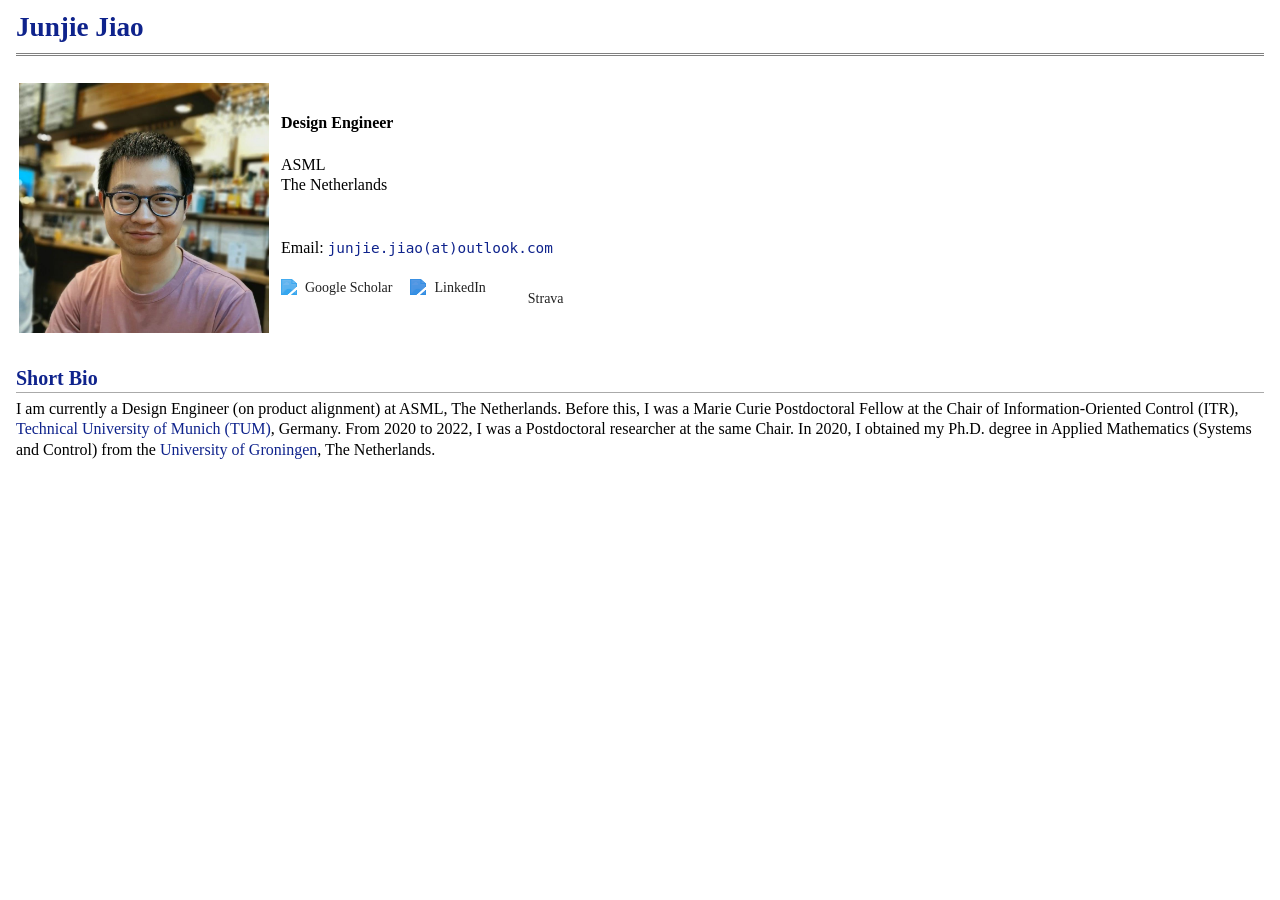
==== index.html @ 5da112f5 "Update index.html" ====
<!DOCTYPE html PUBLIC "-//W3C//DTD XHTML 1.1//EN"
  "http://www.w3.org/TR/xhtml11/DTD/xhtml11.dtd">
<html xmlns="http://www.w3.org/1999/xhtml" xml:lang="en">
<head>
<meta name="generator" content="jemdoc, see http://jemdoc.jaboc.net/" />
<meta http-equiv="Content-Type" content="text/html;charset=utf-8" />
<link rel="stylesheet" href="jemdoc.css" type="text/css" />
<title>Junjie Jiao</title>

<!-- MathJax -->
<script type="text/javascript" async 
src="https://cdnjs.cloudflare.com/ajax/libs/mathjax/2.7.1/MathJax.js?config=TeX-MML-AM_CHTML"></script>
<script type="text/x-mathjax-config">
MathJax.Hub.Config({
  TeX: { equationNumbers: { autoNumber: "AMS" } }
});
</script>
<!-- End MathJax -->

<!-- ===== Social link styles ===== -->
<style>
.social-link {
  display: inline-flex;
  align-items: center;
  text-decoration: none;
  margin-right: 14px;
  font-size: 14px;
  font-weight: 500;
  color: #222;
  transition: opacity 0.2s ease;
}
.social-link:hover { opacity: 0.8; }

.social-link img {
  height: 18px;
  width: 18px;
  margin-right: 6px;
  vertical-align: middle;
}

/* Colored brand filters */
.scholar-icon {
  filter: invert(33%) sepia(99%) saturate(676%) hue-rotate(176deg) brightness(96%) contrast(95%);
}
.linkedin-icon {
  filter: invert(36%) sepia(96%) saturate(2044%) hue-rotate(186deg) brightness(91%) contrast(95%);
}
.strava-badge-follow {
  height: 18px;
  width: 18px;
  background: url(//badges.strava.com/echelon-sprite-32.png) no-repeat 0 0;
  background-size: 18px 36px;
  display: inline-block;
  vertical-align: middle;
  margin-right: 6px;
}
.strava-badge-follow:hover { background-position: 0 -18px; }
</style>
<!-- ===== End styles ===== -->
</head>

<body>
<div id="layout-content">
<div id="toptitle">
<h1>Junjie Jiao</h1>
<div id="subtitle"></div>
</div>

<table class="imgtable"><tr><td>
<a href="https://junjiejiao.github.io/">
  <img src="jiao2023a.jpg" alt="Junjie Jiao photo" height="250px" />
</a>&nbsp;
</td>
<td align="left">
<p><br />
<b>Design Engineer</b><br /><br />
ASML<br />
The Netherlands<br /><br /><br />

Email: <tt>junjie.jiao(at)outlook.com</tt><br /><br />

<!-- === Social links === -->
<a href="https://scholar.google.nl/citations?user=G7ok8mYAAAAJ&amp;hl=en"
   target="_blank" class="social-link">
  <img src="https://cdn.jsdelivr.net/gh/simple-icons/simple-icons/icons/googlescholar.svg"
       class="scholar-icon" alt="Google Scholar icon" />
  Google Scholar
</a>

<a href="https://www.linkedin.com/in/junjiejiao/"
   target="_blank" class="social-link">
  <img src="https://cdn.jsdelivr.net/gh/simple-icons/simple-icons/icons/linkedin.svg"
       class="linkedin-icon" alt="LinkedIn icon" />
  LinkedIn
</a>

<a href="https://strava.com/athletes/11775168"
   target="_blank" class="social-link">
  <span class="strava-badge-follow"></span>
  Strava
</a>

</p>
</td></tr></table>

<h2>Short Bio</h2>
<p>
I am currently a Design Engineer (on product alignment) at ASML, The Netherlands. 
Before this, I was a Marie Curie Postdoctoral Fellow at the Chair of Information-Oriented Control (ITR),
<a href="https://www.tum.de/en/" target="_blank">Technical University of Munich (TUM)</a>, Germany.
From 2020 to 2022, I was a Postdoctoral researcher at the same Chair. 
In 2020, I obtained my Ph.D. degree in Applied Mathematics (Systems and Control)
from the <a href="https://www.rug.nl/" target="_blank">University of Groningen</a>, The Netherlands.
</p>

</div>
</body>
</html>
---- jemdoc.css ----
body {
	background-color: white;
	font-family: Georgia, serif;
/*	font-family: Calibri;*/
}

#layout-menu {
	background-color: #f4f4f4;
	border: 0px solid #dddddd;
	padding-top: 0.5em;
	padding-left: 8px;
	padding-right: 8px;
	font-size: 1.0em;
	width: 150px;
}

#layout-menu a {
	line-height: 1.5em;
	margin-left: 0.5em;
}

tt {
	color: #0F238C;
}

pre, tt {
	font-size: 90%;
	font-family: monaco, monospace;
}


a, a > tt {
	color: #0F238C;
	text-decoration: none;
}

a:hover {
	border-bottom: 1px gray dotted;
}

#layout-menu a.current:link, #layout-menu a.current:visited {
	color: #CC0000;
	border-bottom: 1px gray solid;
}
#layout-menu a:link, #layout-menu a:visited, #layout-menu a:hover {
	color: #0F238C;
	text-decoration: none;
}
#layout-menu a:hover {
	text-decoration: none;
}

div.menu-category {
	border-bottom: 1px solid gray;
	margin-top: 0.8em;
	padding-top: 0.2em;
	padding-bottom: 0.1em;
	font-weight: bold;
}

div#toptitle {
	padding-bottom: 0.2em;
	margin-bottom: 1.5em;
	border-bottom: 3px double gray;
}

/* Reduce space if we begin the page with a title. */
div#toptitle + h2, div#toptitle + h3 {
	margin-top: -0.5em;
}

div#toptitle h1 {
	margin-bottom: 0.1em;
	padding-bottom: 0.1em;
	padding-top: 0;
	margin-top: 0.5em;
	border-bottom: none;
}

div#subtitle {
	margin-top: 0.0em;
	margin-bottom: 0.0em;
	padding-top: 0em;
	padding-bottom: 0.2em;
}

#layout-content {
	padding-top: 0.0em;
	padding-left: 1.0em;
	padding-right: 1.0em;
}

@media print {
	#layout-menu { display: none; }
}
/* Debug borders */
p, li, dt, dd, div, pre, h1, h2, h3, h4, h5, h6 {

	/*border: 1px solid red;*/

}

body {
	margin: 0;
}

em {
	font-style: italic;
}

strong {
	font-weight: bold;
}


h1, h2, h3, h4, h5, h6 {
	color: #0F238C;
	margin-top: 0.9em;
	margin-bottom: 0.3em;
	padding-bottom: 0.2em;
	line-height: 1.0;
	padding-top: 0.5em;
	border-bottom: 1px solid #aaaaaa;
}

h1 {
	font-size: 170%;
}

h2 {
	padding-top: 0.5em;
	font-size: 125%;
}

h2 + h3 {
    padding-top: 0.2em;
}


h3 {
	font-size: 110%;
	border-bottom: none;
}

hr {
	border: 1px solid gray;
}

p {
	margin-top: 0.0em;
	margin-bottom: 0.8em;
	padding: 0;
	line-height: 1.3;
}

pre {
	padding: 0;
	margin: 0;
}

div#footer {
	font-size: small;
	color: #c0c0c0;
	border-top: 1px solid gray;
	padding-top: 0.1em;
	margin-top: 4.0em;
}
div#footer a {
	color: #0F238C;
}

div#footer-text {
	float: left;
	padding-bottom: 0.5em;
}

ul, ol, dl {
	margin-top: 0;
	padding-top: 0;
}

dt {
	margin-top: 0.5em;
	margin-bottom: 0;
}

dl {
	margin-left: 20px;
}

dd {
	color: #222222;
}

dd > *:first-child {
	margin-top: 0;
}


ul {
	list-style-position: outside;
	list-style-type: square;
}

p + ul, p + ol {
	margin-top: -0.4em;
}

li ul, li ol {
	margin-top: 0.4em;
}

ol {
	list-style-position: outside;
	list-style-type: decimal;
}

li {
	margin-bottom: 0.5em;
}

ol ol {
	list-style-type: lower-alpha;
}

ol ol ol {
	list-style-type: lower-roman;
}

div.codeblock, div.infoblock {
	margin-right: 0%;
	margin-top: 0.8em;
	margin-bottom: 1.3em;
}

div.blocktitle {
	font-weight: bold;
	color: #cd7b62;
	margin-top: 0.8em;
	margin-bottom: 0.1em;
}

div.blockcontent {
	border: 1px solid silver;
	padding: 0.5em;
}

div.infoblock > div.blockcontent {
	background: #ffffee;
}

div.blockcontent p + ul, div.blockcontent p + ol {
	margin-top: 0.4em;
}

div.infoblock p {
	margin-bottom: 0em;
}

div.infoblock p + p {
	margin-top: 0.8em;
}

div.codeblock > div.blockcontent {
	background: #f4f4f4;
}

span.pycommand {
	color: #000080;
}

span.statement {
	color: #008800;
}
span.builtin {
	color: #000088;
}
span.operator {
	color: #880000;
}
span.error {
	color: #aa0000;
}
span.comment {
	color: #808080;
}
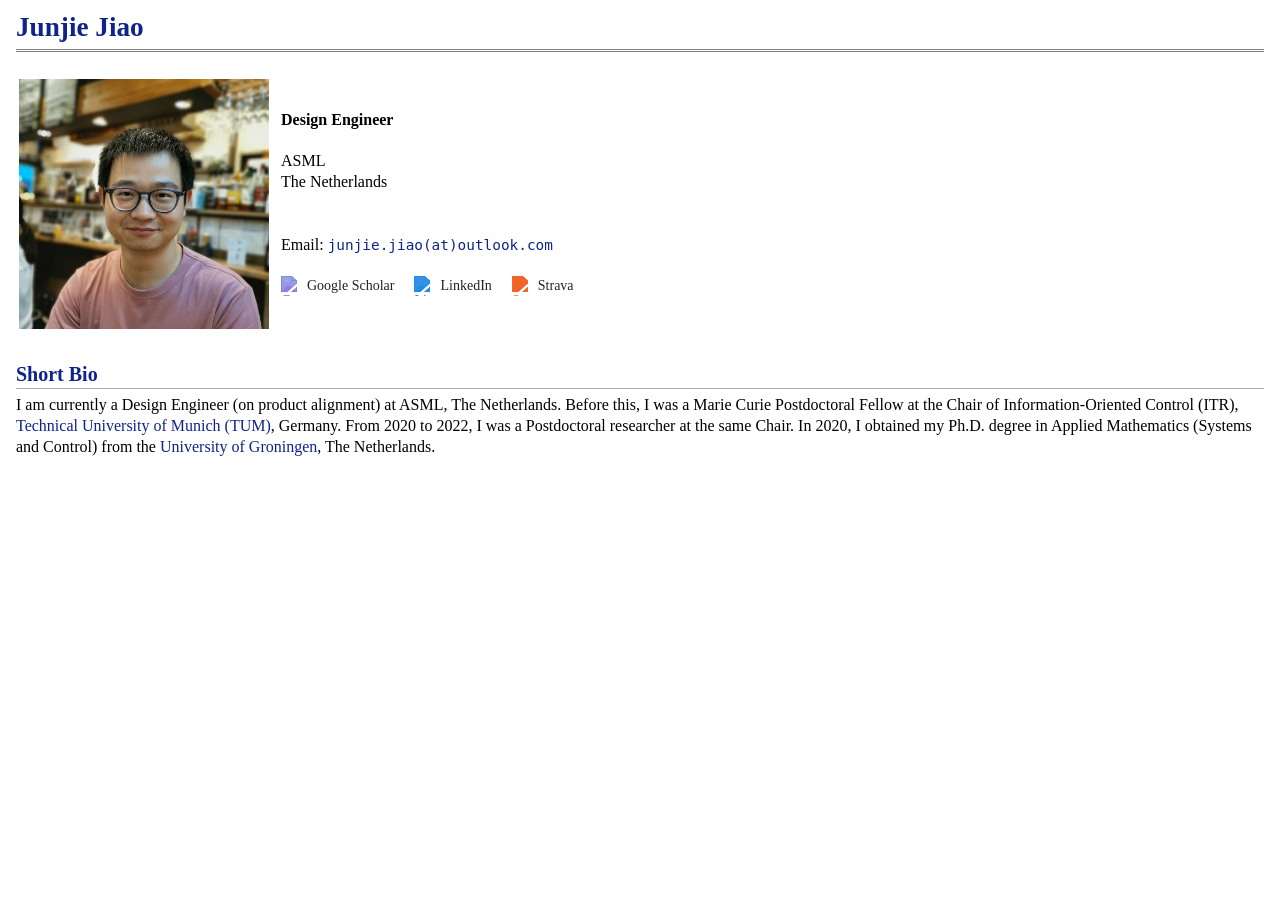
==== commit 27ce3a3c: "Update index.html" ====
--- a/index.html
+++ b/index.html
@@ -2,20 +2,9 @@
   "http://www.w3.org/TR/xhtml11/DTD/xhtml11.dtd">
 <html xmlns="http://www.w3.org/1999/xhtml" xml:lang="en">
 <head>
-<meta name="generator" content="jemdoc, see http://jemdoc.jaboc.net/" />
 <meta http-equiv="Content-Type" content="text/html;charset=utf-8" />
 <link rel="stylesheet" href="jemdoc.css" type="text/css" />
 <title>Junjie Jiao</title>
-
-<!-- MathJax -->
-<script type="text/javascript" async 
-src="https://cdnjs.cloudflare.com/ajax/libs/mathjax/2.7.1/MathJax.js?config=TeX-MML-AM_CHTML"></script>
-<script type="text/x-mathjax-config">
-MathJax.Hub.Config({
-  TeX: { equationNumbers: { autoNumber: "AMS" } }
-});
-</script>
-<!-- End MathJax -->
 
 <!-- ===== Social link styles ===== -->
 <style>
@@ -23,7 +12,7 @@
   display: inline-flex;
   align-items: center;
   text-decoration: none;
-  margin-right: 14px;
+  margin-right: 16px;
   font-size: 14px;
   font-weight: 500;
   color: #222;
@@ -32,43 +21,34 @@
 .social-link:hover { opacity: 0.8; }
 
 .social-link img {
-  height: 18px;
-  width: 18px;
+  height: 20px;
+  width: 20px;
   margin-right: 6px;
   vertical-align: middle;
 }
 
-/* Colored brand filters */
+/* Brand color filters for icons */
 .scholar-icon {
-  filter: invert(33%) sepia(99%) saturate(676%) hue-rotate(176deg) brightness(96%) contrast(95%);
+  filter: invert(35%) sepia(67%) saturate(315%) hue-rotate(197deg) brightness(92%) contrast(94%);
 }
 .linkedin-icon {
-  filter: invert(36%) sepia(96%) saturate(2044%) hue-rotate(186deg) brightness(91%) contrast(95%);
+  filter: invert(41%) sepia(100%) saturate(2752%) hue-rotate(186deg) brightness(93%) contrast(95%);
 }
-.strava-badge-follow {
-  height: 18px;
-  width: 18px;
-  background: url(//badges.strava.com/echelon-sprite-32.png) no-repeat 0 0;
-  background-size: 18px 36px;
-  display: inline-block;
-  vertical-align: middle;
-  margin-right: 6px;
+.strava-icon {
+  filter: invert(53%) sepia(85%) saturate(2225%) hue-rotate(344deg) brightness(97%) contrast(95%);
 }
-.strava-badge-follow:hover { background-position: 0 -18px; }
 </style>
-<!-- ===== End styles ===== -->
 </head>
 
 <body>
 <div id="layout-content">
 <div id="toptitle">
 <h1>Junjie Jiao</h1>
-<div id="subtitle"></div>
 </div>
 
 <table class="imgtable"><tr><td>
 <a href="https://junjiejiao.github.io/">
-  <img src="jiao2023a.jpg" alt="Junjie Jiao photo" height="250px" />
+  <img src="jiao2023a.jpg" alt="Junjie Jiao" height="250px" />
 </a>&nbsp;
 </td>
 <td align="left">
@@ -83,20 +63,21 @@
 <a href="https://scholar.google.nl/citations?user=G7ok8mYAAAAJ&amp;hl=en"
    target="_blank" class="social-link">
   <img src="https://cdn.jsdelivr.net/gh/simple-icons/simple-icons/icons/googlescholar.svg"
-       class="scholar-icon" alt="Google Scholar icon" />
+       class="scholar-icon" alt="Google Scholar" />
   Google Scholar
 </a>
 
 <a href="https://www.linkedin.com/in/junjiejiao/"
    target="_blank" class="social-link">
   <img src="https://cdn.jsdelivr.net/gh/simple-icons/simple-icons/icons/linkedin.svg"
-       class="linkedin-icon" alt="LinkedIn icon" />
+       class="linkedin-icon" alt="LinkedIn" />
   LinkedIn
 </a>
 
 <a href="https://strava.com/athletes/11775168"
    target="_blank" class="social-link">
-  <span class="strava-badge-follow"></span>
+  <img src="https://cdn.jsdelivr.net/gh/simple-icons/simple-icons/icons/strava.svg"
+       class="strava-icon" alt="Strava" />
   Strava
 </a>
 
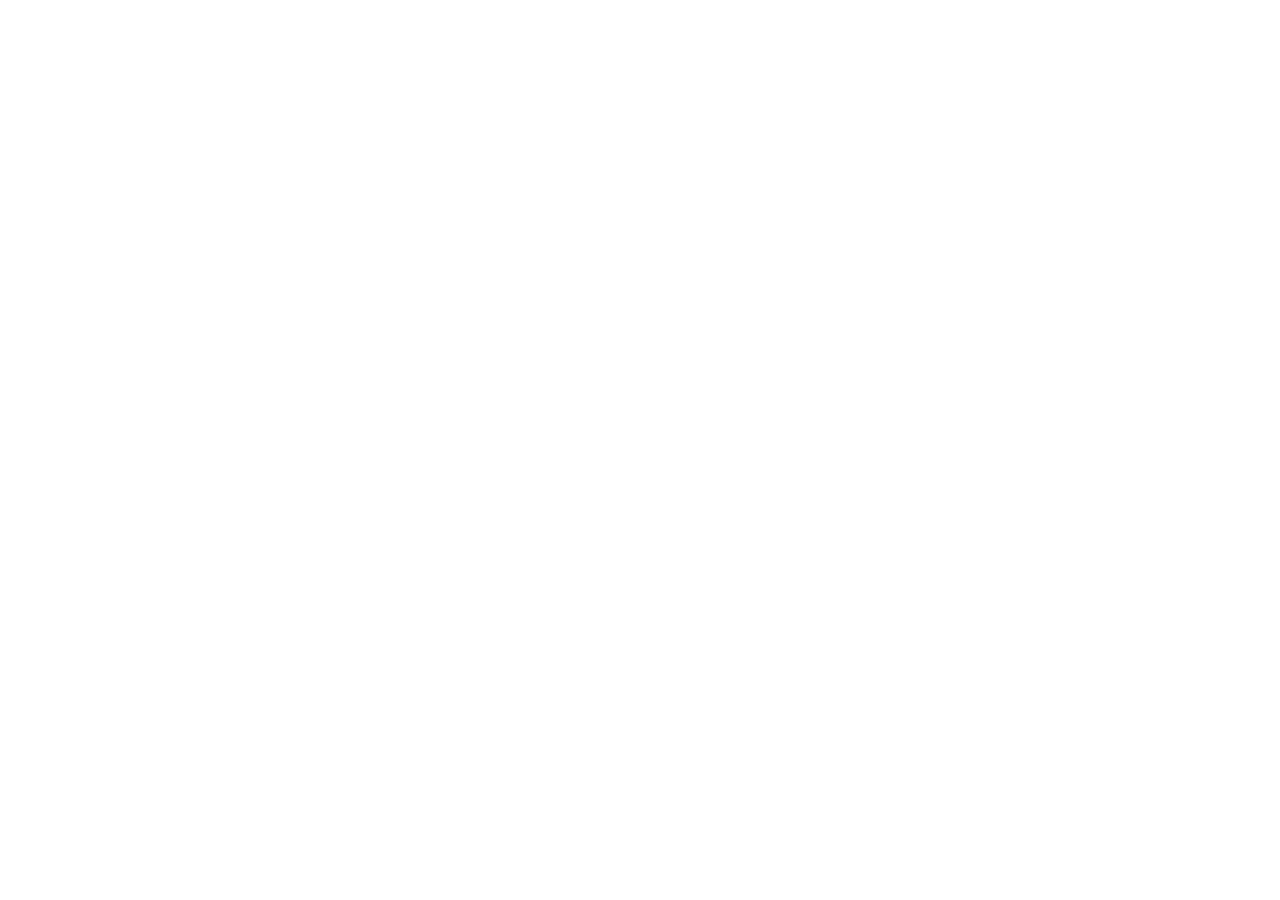
==== commit dc5b755d: "Update index.html" ====
--- a/index.html
+++ b/index.html
@@ -3,97 +3,108 @@
 <html xmlns="http://www.w3.org/1999/xhtml" xml:lang="en">
 <head>
 <meta http-equiv="Content-Type" content="text/html;charset=utf-8" />
-<link rel="stylesheet" href="jemdoc.css" type="text/css" />
+
+<!-- 1) Mobile viewport -->
+<meta name="viewport" content="width=device-width, initial-scale=1" />
+
+<!-- 2) (Optional) Google Font; remove if you prefer system fonts only -->
+<link rel="preconnect" href="https://fonts.gstatic.com" crossorigin />
+<link href="https://fonts.googleapis.com/css2?family=Inter:wght@400;500;600&display=swap" rel="stylesheet" />
+
 <title>Junjie Jiao</title>
 
-<!-- ===== Social link styles ===== -->
+<!-- 3) Your existing jemdoc stylesheet (keep if you want base styles) -->
+<link rel="stylesheet" href="jemdoc.css" type="text/css" />
+
+<!-- 4) Responsive & typography enhancements -->
 <style>
-.social-link {
-  display: inline-flex;
-  align-items: center;
-  text-decoration: none;
-  margin-right: 16px;
-  font-size: 14px;
-  font-weight: 500;
-  color: #222;
-  transition: opacity 0.2s ease;
-}
-.social-link:hover { opacity: 0.8; }
+  /* ---- Base typography ---- */
+  :root {
+    --text: #222;
+    --muted: #555;
+    --link: #0a58ca; /* accessible blue */
+    --bg: #fff;
+    --card: #fafafa;
+  }
+  @media (prefers-color-scheme: dark) {
+    :root {
+      --text: #eaeaea;
+      --muted: #c7c7c7;
+      --link: #66aaff;
+      --bg: #0f1115;
+      --card: #171a21;
+    }
+  }
 
-.social-link img {
-  height: 20px;
-  width: 20px;
-  margin-right: 6px;
-  vertical-align: middle;
-}
+  html, body {
+    background: var(--bg);
+    color: var(--text);
+    /* Prefer Inter if loaded, else system UI fonts for great rendering on phones */
+    font-family: "Inter", -apple-system, BlinkMacSystemFont, "Segoe UI",
+                 Roboto, Oxygen, Ubuntu, Cantarell, "Helvetica Neue", Arial, sans-serif;
+    line-height: 1.6;
+    -webkit-font-smoothing: antialiased;
+    text-rendering: optimizeLegibility;
+  }
 
-/* Brand color filters for icons */
-.scholar-icon {
-  filter: invert(35%) sepia(67%) saturate(315%) hue-rotate(197deg) brightness(92%) contrast(94%);
-}
-.linkedin-icon {
-  filter: invert(41%) sepia(100%) saturate(2752%) hue-rotate(186deg) brightness(93%) contrast(95%);
-}
-.strava-icon {
-  filter: invert(53%) sepia(85%) saturate(2225%) hue-rotate(344deg) brightness(97%) contrast(95%);
-}
-</style>
-</head>
+  a { color: var(--link); text-decoration: none; }
+  a:hover, a:focus { text-decoration: underline; }
 
-<body>
-<div id="layout-content">
-<div id="toptitle">
-<h1>Junjie Jiao</h1>
-</div>
+  /* ---- Layout container ---- */
+  #layout-content {
+    max-width: 980px;    /* readable measure on desktop */
+    margin: 0 auto;
+    padding: 24px 16px;
+  }
 
-<table class="imgtable"><tr><td>
-<a href="https://junjiejiao.github.io/">
-  <img src="jiao2023a.jpg" alt="Junjie Jiao" height="250px" />
-</a>&nbsp;
-</td>
-<td align="left">
-<p><br />
-<b>Design Engineer</b><br /><br />
-ASML<br />
-The Netherlands<br /><br /><br />
+  /* ---- Top title block ---- */
+  #toptitle h1 {
+    margin: 0 0 8px 0;
+    font-size: clamp(28px, 4vw, 40px);
+    line-height: 1.2;
+  }
 
-Email: <tt>junjie.jiao(at)outlook.com</tt><br /><br />
+  /* ---- Make the head section responsive (you used a table; we’ll keep it but make it behave nicely) ---- */
+  .imgtable {
+    width: 100%;
+    border-collapse: collapse;
+  }
+  .imgtable td {
+    vertical-align: top;
+    padding: 0;
+  }
+  .imgtable img {
+    max-width: 100%;
+    height: auto;
+    border-radius: 12px;         /* subtle rounding */
+    display: block;
+  }
 
-<!-- === Social links === -->
-<a href="https://scholar.google.nl/citations?user=G7ok8mYAAAAJ&amp;hl=en"
-   target="_blank" class="social-link">
-  <img src="https://cdn.jsdelivr.net/gh/simple-icons/simple-icons/icons/googlescholar.svg"
-       class="scholar-icon" alt="Google Scholar" />
-  Google Scholar
-</a>
+  /* Space and readable text on right column */
+  .profile-right p {
+    margin: 0;
+    color: var(--muted);
+  }
+  .profile-right b {
+    color: var(--text);
+    font-weight: 600;
+  }
 
-<a href="https://www.linkedin.com/in/junjiejiao/"
-   target="_blank" class="social-link">
-  <img src="https://cdn.jsdelivr.net/gh/simple-icons/simple-icons/icons/linkedin.svg"
-       class="linkedin-icon" alt="LinkedIn" />
-  LinkedIn
-</a>
-
-<a href="https://strava.com/athletes/11775168"
-   target="_blank" class="social-link">
-  <img src="https://cdn.jsdelivr.net/gh/simple-icons/simple-icons/icons/strava.svg"
-       class="strava-icon" alt="Strava" />
-  Strava
-</a>
-
-</p>
-</td></tr></table>
-
-<h2>Short Bio</h2>
-<p>
-I am currently a Design Engineer (on product alignment) at ASML, The Netherlands. 
-Before this, I was a Marie Curie Postdoctoral Fellow at the Chair of Information-Oriented Control (ITR),
-<a href="https://www.tum.de/en/" target="_blank">Technical University of Munich (TUM)</a>, Germany.
-From 2020 to 2022, I was a Postdoctoral researcher at the same Chair. 
-In 2020, I obtained my Ph.D. degree in Applied Mathematics (Systems and Control)
-from the <a href="https://www.rug.nl/" target="_blank">University of Groningen</a>, The Netherlands.
-</p>
-
-</div>
-</body>
-</html>
+  /* ---- Social links: icon + text, bigger tap targets ---- */
+  .socials {
+    margin-top: 12px;
+    display: flex;
+    flex-wrap: wrap;
+    gap: 12px 18px;
+  }
+  .social-link {
+    display: inline-flex;
+    align-items: center;
+    gap: 8px;
+    min-height: 44px;         /* comfortable finger tap area */
+    padding: 6px 2px;
+    font-weight: 500;
+    color: var(--text);
+    border-radius: 10px;
+  }
+  .social-link:focus {
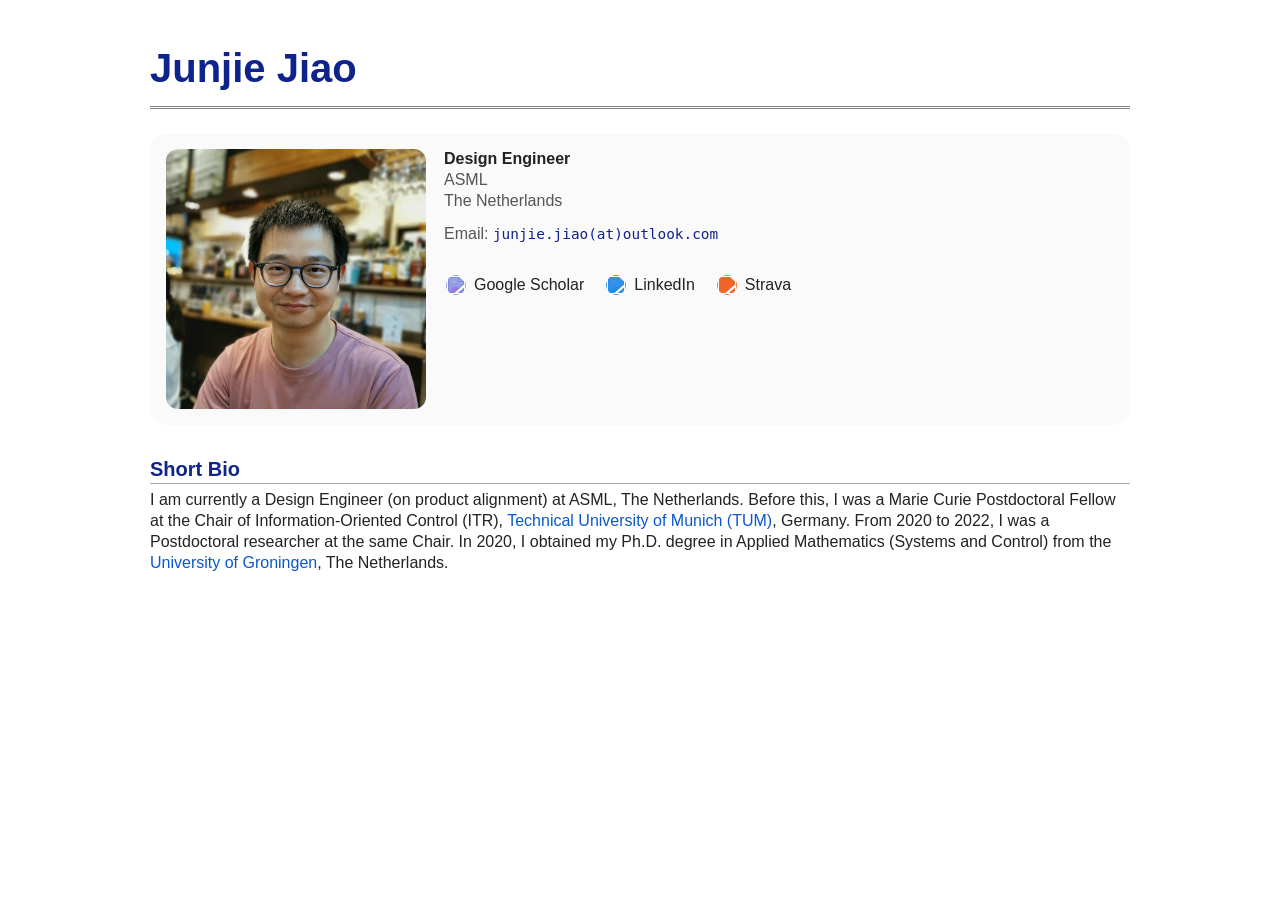
==== commit 3cdc055b: "Update index.html" ====
--- a/index.html
+++ b/index.html
@@ -108,3 +108,94 @@
     border-radius: 10px;
   }
   .social-link:focus {
+    outline: 2px solid var(--link);
+    outline-offset: 2px;
+  }
+  .social-link img {
+    width: 20px; height: 20px;
+    display: inline-block;
+  }
+
+  /* Brand coloring via CSS filters on monochrome SVGs */
+  .icon-scholar { filter: invert(35%) sepia(67%) saturate(315%) hue-rotate(197deg) brightness(92%) contrast(94%); }
+  .icon-linkedin { filter: invert(41%) sepia(100%) saturate(2752%) hue-rotate(186deg) brightness(93%) contrast(95%); }
+  .icon-strava { filter: invert(53%) sepia(85%) saturate(2225%) hue-rotate(344deg) brightness(97%) contrast(95%); }
+
+  /* ---- Responsive stacking on small screens ---- */
+  @media (max-width: 720px) {
+    .imgtable tr, .imgtable td { display: block; width: 100%; }
+    .profile-photo { margin-bottom: 14px; }
+    .profile-right { padding-left: 0 !important; }
+    #layout-content { padding: 20px 14px; }
+  }
+
+  /* Optional: “card” feel under the header block */
+  .profile-card {
+    background: var(--card);
+    border-radius: 16px;
+    padding: 16px;
+  }
+</style>
+</head>
+
+<body>
+<div id="layout-content">
+  <div id="toptitle">
+    <h1>Junjie Jiao</h1>
+    <div id="subtitle"></div>
+  </div>
+
+  <div class="profile-card">
+    <table class="imgtable" role="presentation">
+      <tr>
+        <td class="profile-photo" style="width: 260px;">
+          <a href="https://junjiejiao.github.io/">
+            <!-- 5) Make images responsive & lazy for mobile perf -->
+            <img src="jiao2023a.jpg" alt="Portrait of Junjie Jiao" height="250" loading="lazy" />
+          </a>
+        </td>
+        <td class="profile-right" style="padding-left: 18px;">
+          <p><b>Design Engineer</b></p>
+          <p>ASML<br/>The Netherlands</p>
+          <p style="margin-top: 12px;">Email: <tt>junjie.jiao(at)outlook.com</tt></p>
+
+          <!-- Social links: icon + text -->
+          <div class="socials" aria-label="Social links">
+            <a class="social-link" href="https://scholar.google.nl/citations?user=G7ok8mYAAAAJ&amp;hl=en"
+               target="_blank" rel="noopener noreferrer" aria-label="Google Scholar">
+              <img src="https://cdn.jsdelivr.net/gh/simple-icons/simple-icons/icons/googlescholar.svg"
+                   alt="" class="icon-scholar" />
+              Google Scholar
+            </a>
+
+            <a class="social-link" href="https://www.linkedin.com/in/junjiejiao/"
+               target="_blank" rel="noopener noreferrer" aria-label="LinkedIn">
+              <img src="https://cdn.jsdelivr.net/gh/simple-icons/simple-icons/icons/linkedin.svg"
+                   alt="" class="icon-linkedin" />
+              LinkedIn
+            </a>
+
+            <a class="social-link" href="https://strava.com/athletes/11775168"
+               target="_blank" rel="noopener noreferrer" aria-label="Strava">
+              <img src="https://cdn.jsdelivr.net/gh/simple-icons/simple-icons/icons/strava.svg"
+                   alt="" class="icon-strava" />
+              Strava
+            </a>
+          </div>
+        </td>
+      </tr>
+    </table>
+  </div>
+
+  <h2 style="margin-top: 24px;">Short Bio</h2>
+  <p>
+    I am currently a Design Engineer (on product alignment) at ASML, The Netherlands.
+    Before this, I was a Marie Curie Postdoctoral Fellow at the Chair of Information-Oriented Control (ITR),
+    <a href="https://www.tum.de/en/" target="_blank" rel="noopener noreferrer">Technical University of Munich (TUM)</a>, Germany.
+    From 2020 to 2022, I was a Postdoctoral researcher at the same Chair. In 2020, I obtained my Ph.D. degree
+    in Applied Mathematics (Systems and Control) from the
+    <a href="https://www.rug.nl/" target="_blank" rel="noopener noreferrer">University of Groningen</a>, The Netherlands.
+  </p>
+</div>
+</body>
+</html>
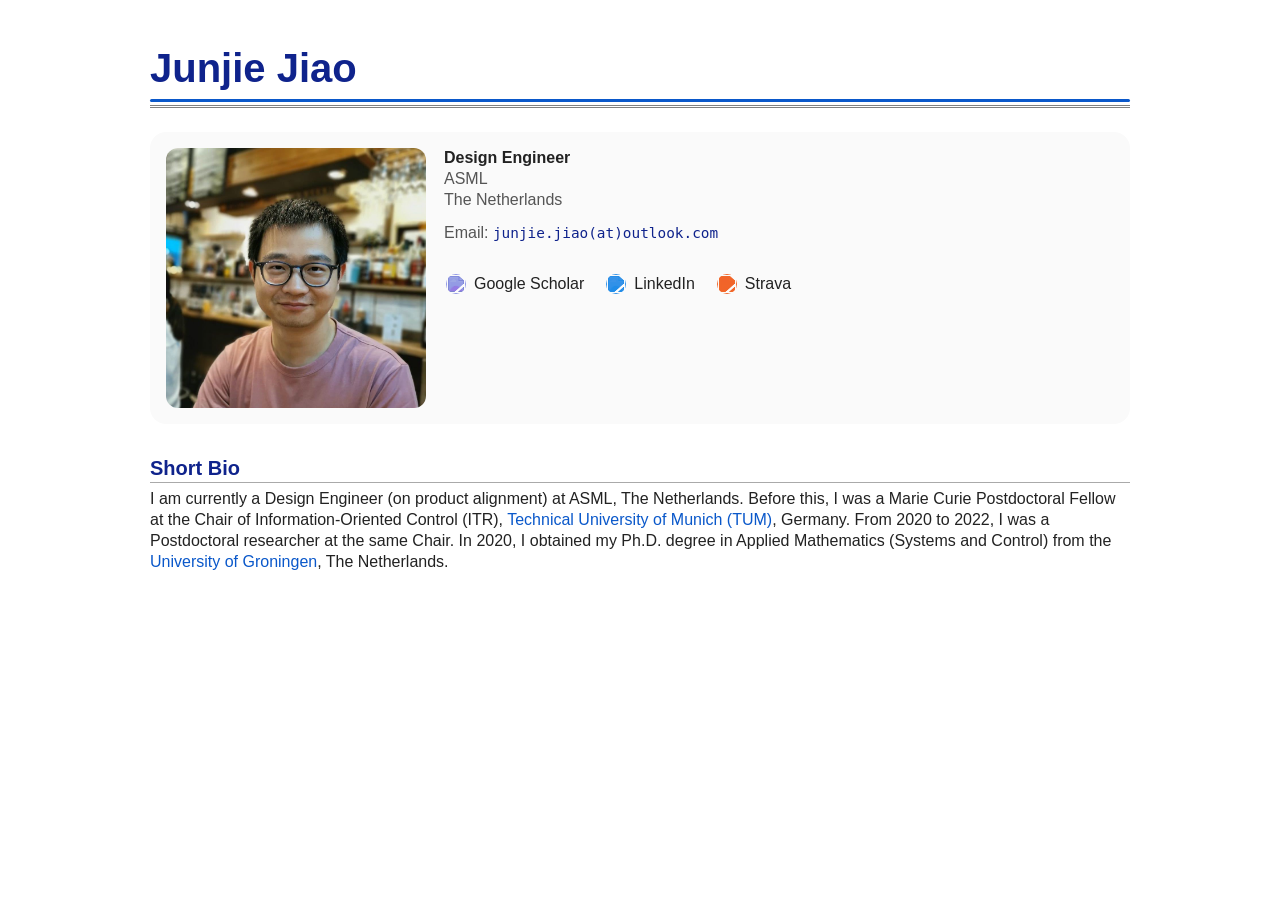
==== commit aaf5b063: "Update index.html" ====
--- a/index.html
+++ b/index.html
@@ -3,137 +3,74 @@
 <html xmlns="http://www.w3.org/1999/xhtml" xml:lang="en">
 <head>
 <meta http-equiv="Content-Type" content="text/html;charset=utf-8" />
-
-<!-- 1) Mobile viewport -->
 <meta name="viewport" content="width=device-width, initial-scale=1" />
 
-<!-- 2) (Optional) Google Font; remove if you prefer system fonts only -->
+<!-- Inter font (once) -->
 <link rel="preconnect" href="https://fonts.gstatic.com" crossorigin />
 <link href="https://fonts.googleapis.com/css2?family=Inter:wght@400;500;600&display=swap" rel="stylesheet" />
 
 <title>Junjie Jiao</title>
 
-<!-- 3) Your existing jemdoc stylesheet (keep if you want base styles) -->
+<!-- Load jemdoc base first, then your site CSS -->
 <link rel="stylesheet" href="jemdoc.css" type="text/css" />
+<link rel="stylesheet" href="custom.css" type="text/css" />
 
-<!-- 4) Responsive & typography enhancements -->
+<!-- Page-specific enhancements / overrides -->
 <style>
-  /* ---- Base typography ---- */
-  :root {
-    --text: #222;
-    --muted: #555;
-    --link: #0a58ca; /* accessible blue */
-    --bg: #fff;
-    --card: #fafafa;
+  :root{
+    --text:#222; --muted:#555; --link:#0a58ca; --bg:#fff; --card:#fafafa;
   }
-  @media (prefers-color-scheme: dark) {
-    :root {
-      --text: #eaeaea;
-      --muted: #c7c7c7;
-      --link: #66aaff;
-      --bg: #0f1115;
-      --card: #171a21;
-    }
+  @media (prefers-color-scheme: dark){
+    :root{ --text:#eaeaea; --muted:#c7c7c7; --link:#66aaff; --bg:#0f1115; --card:#171a21; }
   }
 
-  html, body {
-    background: var(--bg);
-    color: var(--text);
-    /* Prefer Inter if loaded, else system UI fonts for great rendering on phones */
-    font-family: "Inter", -apple-system, BlinkMacSystemFont, "Segoe UI",
-                 Roboto, Oxygen, Ubuntu, Cantarell, "Helvetica Neue", Arial, sans-serif;
-    line-height: 1.6;
-    -webkit-font-smoothing: antialiased;
-    text-rendering: optimizeLegibility;
+  html,body{
+    background:var(--bg); color:var(--text);
+    font-family:"Inter",-apple-system,BlinkMacSystemFont,"Segoe UI",Roboto,Oxygen,Ubuntu,Cantarell,"Helvetica Neue",Arial,sans-serif;
+    line-height:1.6; -webkit-font-smoothing:antialiased; text-rendering:optimizeLegibility;
+  }
+  a{ color:var(--link); text-decoration:none; }
+  a:hover,a:focus{ text-decoration:underline; }
+
+  #layout-content{ max-width:980px; margin:0 auto; padding:24px 16px; }
+
+  /* Kill Jemdoc's double underline on H1 and add a single thick rule */
+  #layout-content h1, #toptitle h1{
+    border:none !important; padding-bottom:0 !important; margin-bottom:12px;
+    font-size:clamp(28px,4vw,40px); line-height:1.2;
+  }
+  #toptitle{ position:relative; padding-bottom:10px; margin-bottom:14px; }
+  #toptitle::after{
+    content:""; display:block; height:3px; background:#0a58ca; border-radius:2px;
   }
 
-  a { color: var(--link); text-decoration: none; }
-  a:hover, a:focus { text-decoration: underline; }
+  /* (Optional) single-line <hr> style anywhere else */
+  hr{ border:none !important; height:3px !important; background:#0a58ca !important; margin:24px 0 !important; border-radius:2px !important; }
 
-  /* ---- Layout container ---- */
-  #layout-content {
-    max-width: 980px;    /* readable measure on desktop */
-    margin: 0 auto;
-    padding: 24px 16px;
-  }
+  /* Header block layout */
+  .profile-card{ background:var(--card); border-radius:16px; padding:16px; }
+  .imgtable{ width:100%; border-collapse:collapse; }
+  .imgtable td{ vertical-align:top; padding:0; }
+  .imgtable img{ max-width:100%; height:auto; border-radius:12px; display:block; }
+  .profile-right p{ margin:0; color:var(--muted); }
+  .profile-right b{ color:var(--text); font-weight:600; }
 
-  /* ---- Top title block ---- */
-  #toptitle h1 {
-    margin: 0 0 8px 0;
-    font-size: clamp(28px, 4vw, 40px);
-    line-height: 1.2;
-  }
+  /* Social links */
+  .socials{ margin-top:12px; display:flex; flex-wrap:wrap; gap:12px 18px; }
+  .social-link{ display:inline-flex; align-items:center; gap:8px; min-height:44px; padding:6px 2px; font-weight:500; color:var(--text); border-radius:10px; }
+  .social-link:focus{ outline:2px solid var(--link); outline-offset:2px; }
+  .social-link img{ width:20px; height:20px; }
 
-  /* ---- Make the head section responsive (you used a table; we’ll keep it but make it behave nicely) ---- */
-  .imgtable {
-    width: 100%;
-    border-collapse: collapse;
-  }
-  .imgtable td {
-    vertical-align: top;
-    padding: 0;
-  }
-  .imgtable img {
-    max-width: 100%;
-    height: auto;
-    border-radius: 12px;         /* subtle rounding */
-    display: block;
-  }
+  .icon-scholar{ filter:invert(35%) sepia(67%) saturate(315%) hue-rotate(197deg) brightness(92%) contrast(94%); }
+  .icon-linkedin{ filter:invert(41%) sepia(100%) saturate(2752%) hue-rotate(186deg) brightness(93%) contrast(95%); }
+  .icon-strava{ filter:invert(53%) sepia(85%) saturate(2225%) hue-rotate(344deg) brightness(97%) contrast(95%); }
 
-  /* Space and readable text on right column */
-  .profile-right p {
-    margin: 0;
-    color: var(--muted);
-  }
-  .profile-right b {
-    color: var(--text);
-    font-weight: 600;
-  }
-
-  /* ---- Social links: icon + text, bigger tap targets ---- */
-  .socials {
-    margin-top: 12px;
-    display: flex;
-    flex-wrap: wrap;
-    gap: 12px 18px;
-  }
-  .social-link {
-    display: inline-flex;
-    align-items: center;
-    gap: 8px;
-    min-height: 44px;         /* comfortable finger tap area */
-    padding: 6px 2px;
-    font-weight: 500;
-    color: var(--text);
-    border-radius: 10px;
-  }
-  .social-link:focus {
-    outline: 2px solid var(--link);
-    outline-offset: 2px;
-  }
-  .social-link img {
-    width: 20px; height: 20px;
-    display: inline-block;
-  }
-
-  /* Brand coloring via CSS filters on monochrome SVGs */
-  .icon-scholar { filter: invert(35%) sepia(67%) saturate(315%) hue-rotate(197deg) brightness(92%) contrast(94%); }
-  .icon-linkedin { filter: invert(41%) sepia(100%) saturate(2752%) hue-rotate(186deg) brightness(93%) contrast(95%); }
-  .icon-strava { filter: invert(53%) sepia(85%) saturate(2225%) hue-rotate(344deg) brightness(97%) contrast(95%); }
-
-  /* ---- Responsive stacking on small screens ---- */
-  @media (max-width: 720px) {
-    .imgtable tr, .imgtable td { display: block; width: 100%; }
-    .profile-photo { margin-bottom: 14px; }
-    .profile-right { padding-left: 0 !important; }
-    #layout-content { padding: 20px 14px; }
-  }
-
-  /* Optional: “card” feel under the header block */
-  .profile-card {
-    background: var(--card);
-    border-radius: 16px;
-    padding: 16px;
+  /* Mobile stacking */
+  @media (max-width:720px){
+    .imgtable tr, .imgtable td{ display:block; width:100%; }
+    .profile-photo{ margin-bottom:14px; }
+    .profile-right{ padding-left:0 !important; }
+    #layout-content{ padding:20px 14px; }
   }
 </style>
 </head>
@@ -148,37 +85,32 @@
   <div class="profile-card">
     <table class="imgtable" role="presentation">
       <tr>
-        <td class="profile-photo" style="width: 260px;">
+        <td class="profile-photo" style="width:260px;">
           <a href="https://junjiejiao.github.io/">
-            <!-- 5) Make images responsive & lazy for mobile perf -->
             <img src="jiao2023a.jpg" alt="Portrait of Junjie Jiao" height="250" loading="lazy" />
           </a>
         </td>
-        <td class="profile-right" style="padding-left: 18px;">
+        <td class="profile-right" style="padding-left:18px;">
           <p><b>Design Engineer</b></p>
           <p>ASML<br/>The Netherlands</p>
-          <p style="margin-top: 12px;">Email: <tt>junjie.jiao(at)outlook.com</tt></p>
+          <p style="margin-top:12px;">Email: <tt>junjie.jiao(at)outlook.com</tt></p>
 
-          <!-- Social links: icon + text -->
           <div class="socials" aria-label="Social links">
             <a class="social-link" href="https://scholar.google.nl/citations?user=G7ok8mYAAAAJ&amp;hl=en"
                target="_blank" rel="noopener noreferrer" aria-label="Google Scholar">
-              <img src="https://cdn.jsdelivr.net/gh/simple-icons/simple-icons/icons/googlescholar.svg"
-                   alt="" class="icon-scholar" />
+              <img src="https://cdn.jsdelivr.net/gh/simple-icons/simple-icons/icons/googlescholar.svg" alt="" class="icon-scholar" />
               Google Scholar
             </a>
 
             <a class="social-link" href="https://www.linkedin.com/in/junjiejiao/"
                target="_blank" rel="noopener noreferrer" aria-label="LinkedIn">
-              <img src="https://cdn.jsdelivr.net/gh/simple-icons/simple-icons/icons/linkedin.svg"
-                   alt="" class="icon-linkedin" />
+              <img src="https://cdn.jsdelivr.net/gh/simple-icons/simple-icons/icons/linkedin.svg" alt="" class="icon-linkedin" />
               LinkedIn
             </a>
 
             <a class="social-link" href="https://strava.com/athletes/11775168"
                target="_blank" rel="noopener noreferrer" aria-label="Strava">
-              <img src="https://cdn.jsdelivr.net/gh/simple-icons/simple-icons/icons/strava.svg"
-                   alt="" class="icon-strava" />
+              <img src="https://cdn.jsdelivr.net/gh/simple-icons/simple-icons/icons/strava.svg" alt="" class="icon-strava" />
               Strava
             </a>
           </div>
@@ -187,7 +119,7 @@
     </table>
   </div>
 
-  <h2 style="margin-top: 24px;">Short Bio</h2>
+  <h2 style="margin-top:24px;">Short Bio</h2>
   <p>
     I am currently a Design Engineer (on product alignment) at ASML, The Netherlands.
     Before this, I was a Marie Curie Postdoctoral Fellow at the Chair of Information-Oriented Control (ITR),
--- a/custom.css
+++ b/custom.css
@@ -0,0 +1,169 @@
+/* ===================================================
+   Custom modern stylesheet for Junjie Jiao's website
+   Works with or without jemdoc.css
+   =================================================== */
+
+/* ---- Base colors and dark mode ---- */
+:root {
+  --text: #222;
+  --muted: #555;
+  --link: #0a58ca;
+  --bg: #fff;
+  --card: #fafafa;
+}
+@media (prefers-color-scheme: dark) {
+  :root {
+    --text: #eaeaea;
+    --muted: #c7c7c7;
+    --link: #66aaff;
+    --bg: #0f1115;
+    --card: #171a21;
+  }
+}
+
+/* ---- Global typography ---- */
+html, body {
+  background: var(--bg);
+  color: var(--text);
+  font-family: "Inter", -apple-system, BlinkMacSystemFont, "Segoe UI",
+               Roboto, Oxygen, Ubuntu, Cantarell, "Helvetica Neue", Arial, sans-serif;
+  line-height: 1.6;
+  -webkit-font-smoothing: antialiased;
+  text-rendering: optimizeLegibility;
+}
+a {
+  color: var(--link);
+  text-decoration: none;
+}
+a:hover, a:focus {
+  text-decoration: underline;
+}
+
+/* ---- Main content wrapper ---- */
+#layout-content {
+  max-width: 980px;
+  margin: 0 auto;
+  padding: 24px 16px;
+}
+
+/* ---- Titles ---- */
+#toptitle h1 {
+  margin: 0 0 8px 0;
+  font-size: clamp(28px, 4vw, 40px);
+  line-height: 1.2;
+}
+
+/* ---- Profile section layout ---- */
+.imgtable {
+  width: 100%;
+  border-collapse: collapse;
+}
+.imgtable td {
+  vertical-align: top;
+  padding: 0;
+}
+.imgtable img {
+  max-width: 100%;
+  height: auto;
+  border-radius: 12px;
+  display: block;
+}
+
+/* ---- Text styling ---- */
+.profile-right p {
+  margin: 0;
+  color: var(--muted);
+}
+.profile-right b {
+  color: var(--text);
+  font-weight: 600;
+}
+
+/* ---- Profile card ---- */
+.profile-card {
+  background: var(--card);
+  border-radius: 16px;
+  padding: 16px;
+}
+
+/* ---- Social link section ---- */
+.socials {
+  margin-top: 12px;
+  display: flex;
+  flex-wrap: wrap;
+  gap: 12px 18px;
+}
+.social-link {
+  display: inline-flex;
+  align-items: center;
+  gap: 8px;
+  min-height: 44px;
+  padding: 6px 2px;
+  font-weight: 500;
+  color: var(--text);
+  border-radius: 10px;
+  transition: opacity 0.2s ease;
+}
+.social-link:hover { opacity: 0.8; }
+.social-link:focus {
+  outline: 2px solid var(--link);
+  outline-offset: 2px;
+}
+.social-link img {
+  width: 20px;
+  height: 20px;
+  display: inline-block;
+}
+
+/* ---- Brand colors (monochrome SVG recolor filters) ---- */
+.icon-scholar {
+  filter: invert(35%) sepia(67%) saturate(315%) hue-rotate(197deg) brightness(92%) contrast(94%);
+}
+.icon-linkedin {
+  filter: invert(41%) sepia(100%) saturate(2752%) hue-rotate(186deg) brightness(93%) contrast(95%);
+}
+.icon-strava {
+  filter: invert(53%) sepia(85%) saturate(2225%) hue-rotate(344deg) brightness(97%) contrast(95%);
+}
+
+/* ---- Responsive layout for small screens ---- */
+@media (max-width: 720px) {
+  .imgtable tr, .imgtable td {
+    display: block;
+    width: 100%;
+  }
+  .profile-photo { margin-bottom: 14px; }
+  .profile-right { padding-left: 0 !important; }
+  #layout-content { padding: 20px 14px; }
+}
+
+/* ----- Modern horizontal line style ----- */
+hr {
+  border: none;
+  height: 3px;            /* thickness */
+  background-color: #0a58ca;  /* pick any color (e.g. ASML blue or gray) */
+  margin: 24px 0;         /* spacing above and below */
+  border-radius: 2px;     /* optional: soft edges */
+}
+
+/* Remove Jemdoc's double-line underline on H1 */
+#layout-content h1,
+#toptitle h1 {
+  border: none !important;          /* kills the two thin borders */
+  padding-bottom: 0 !important;
+  margin-bottom: 12px;               /* tune spacing if you like */
+}
+
+/* Add a single, thicker line below the title */
+#toptitle {
+  position: relative;
+  padding-bottom: 10px;
+  margin-bottom: 14px;
+}
+#toptitle::after {
+  content: "";
+  display: block;
+  height: 3px;                       /* thickness */
+  background: #0a58ca;               /* pick your color */
+  border-radius: 2px;                /* soft ends */
+}
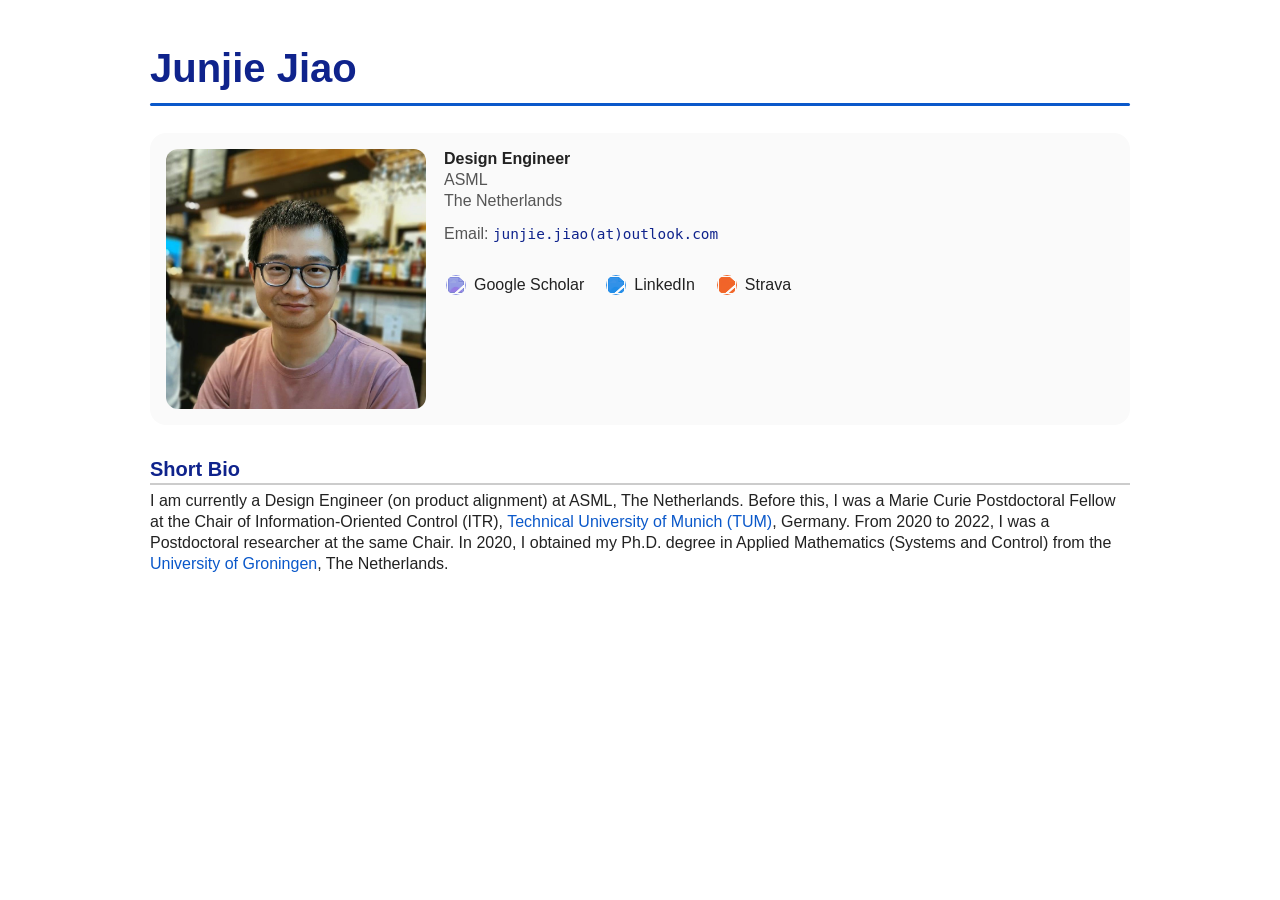
==== commit 6f6af2d6: "Update index.html" ====
--- a/index.html
+++ b/index.html
@@ -13,7 +13,7 @@
 
 <!-- Load jemdoc base first, then your site CSS -->
 <link rel="stylesheet" href="jemdoc.css" type="text/css" />
-<link rel="stylesheet" href="custom.css" type="text/css" />
+<link rel="stylesheet" href="custom.css?v=6" type="text/css" />
 
 <!-- Page-specific enhancements / overrides -->
 <style>
@@ -131,3 +131,4 @@
 </div>
 </body>
 </html>
+
--- a/custom.css
+++ b/custom.css
@@ -10,6 +10,7 @@
   --link: #0a58ca;
   --bg: #fff;
   --card: #fafafa;
+  --rule: #cccccc; /* unified line color (matches h2 underline) */
 }
 @media (prefers-color-scheme: dark) {
   :root {
@@ -18,6 +19,7 @@
     --link: #66aaff;
     --bg: #0f1115;
     --card: #171a21;
+    --rule: #666666; /* slightly darker grey for dark mode */
   }
 }
 
@@ -51,6 +53,45 @@
   margin: 0 0 8px 0;
   font-size: clamp(28px, 4vw, 40px);
   line-height: 1.2;
+}
+
+/* Remove Jemdoc's default thin borders on title area */
+#layout-content h1,
+#toptitle h1 {
+  border: none !important;
+  padding-bottom: 0 !important;
+  margin-bottom: 12px;
+}
+
+/* One single line under the main title (twice the h2 thickness) */
+#toptitle {
+  border: none !important;
+  position: relative;
+  padding-bottom: 10px;
+  margin-bottom: 14px;
+}
+#toptitle::after {
+  content: "";
+  display: block;
+  height: 4px;              /* 2x h2 line */
+  background: var(--rule);  /* same grey as section underline */
+  border-radius: 2px;
+  margin-top: 4px;
+}
+
+/* Section headers (e.g., "Short Bio") underline */
+h2 {
+  border-color: var(--rule) !important;
+  border-bottom-width: 2px !important; /* base thickness */
+}
+
+/* Optional: modern <hr> style using the same grey */
+hr {
+  border: none !important;
+  height: 3px !important;
+  background: var(--rule) !important;
+  margin: 24px 0 !important;
+  border-radius: 2px !important;
 }
 
 /* ---- Profile section layout ---- */
@@ -136,34 +177,3 @@
   .profile-right { padding-left: 0 !important; }
   #layout-content { padding: 20px 14px; }
 }
-
-/* ----- Modern horizontal line style ----- */
-hr {
-  border: none;
-  height: 3px;            /* thickness */
-  background-color: #0a58ca;  /* pick any color (e.g. ASML blue or gray) */
-  margin: 24px 0;         /* spacing above and below */
-  border-radius: 2px;     /* optional: soft edges */
-}
-
-/* Remove Jemdoc's double-line underline on H1 */
-#layout-content h1,
-#toptitle h1 {
-  border: none !important;          /* kills the two thin borders */
-  padding-bottom: 0 !important;
-  margin-bottom: 12px;               /* tune spacing if you like */
-}
-
-/* Add a single, thicker line below the title */
-#toptitle {
-  position: relative;
-  padding-bottom: 10px;
-  margin-bottom: 14px;
-}
-#toptitle::after {
-  content: "";
-  display: block;
-  height: 3px;                       /* thickness */
-  background: #0a58ca;               /* pick your color */
-  border-radius: 2px;                /* soft ends */
-}
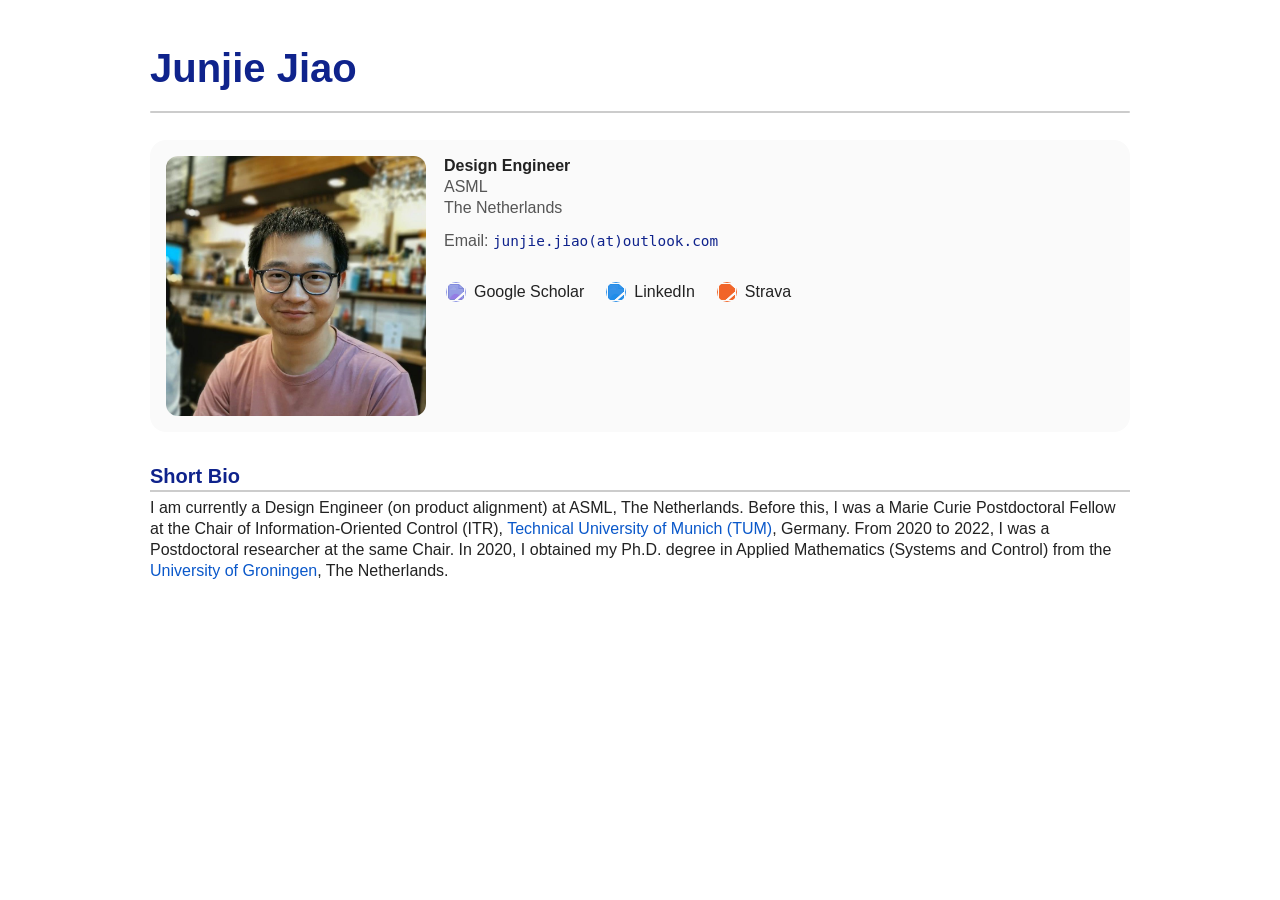
==== commit 17527d73: "Update index.html" ====
--- a/index.html
+++ b/index.html
@@ -13,15 +13,16 @@
 
 <!-- Load jemdoc base first, then your site CSS -->
 <link rel="stylesheet" href="jemdoc.css" type="text/css" />
-<link rel="stylesheet" href="custom.css?v=6" type="text/css" />
+<link rel="stylesheet" href="custom.css?v=8" type="text/css" />
 
 <!-- Page-specific enhancements / overrides -->
 <style>
   :root{
     --text:#222; --muted:#555; --link:#0a58ca; --bg:#fff; --card:#fafafa;
+    --rule:#cccccc; /* unified line color for title, h2, hr */
   }
   @media (prefers-color-scheme: dark){
-    :root{ --text:#eaeaea; --muted:#c7c7c7; --link:#66aaff; --bg:#0f1115; --card:#171a21; }
+    :root{ --text:#eaeaea; --muted:#c7c7c7; --link:#66aaff; --bg:#0f1115; --card:#171a21; --rule:#666; }
   }
 
   html,body{
@@ -34,18 +35,35 @@
 
   #layout-content{ max-width:980px; margin:0 auto; padding:24px 16px; }
 
-  /* Kill Jemdoc's double underline on H1 and add a single thick rule */
+  /* Remove Jemdoc's borders and add ONE grey rule under main title */
   #layout-content h1, #toptitle h1{
     border:none !important; padding-bottom:0 !important; margin-bottom:12px;
     font-size:clamp(28px,4vw,40px); line-height:1.2;
   }
-  #toptitle{ position:relative; padding-bottom:10px; margin-bottom:14px; }
+  #toptitle{
+    position:relative; padding-bottom:10px; margin-bottom:14px; border:none !important;
+  }
   #toptitle::after{
-    content:""; display:block; height:3px; background:#0a58ca; border-radius:2px;
+    content:""; display:block;
+    height:2px !important;          /* same as h2 */
+    background:var(--rule) !important;
+    border-radius:2px; margin-top:4px;
   }
 
-  /* (Optional) single-line <hr> style anywhere else */
-  hr{ border:none !important; height:3px !important; background:#0a58ca !important; margin:24px 0 !important; border-radius:2px !important; }
+  /* Make section headers (like "Short Bio") use the same grey line */
+  #layout-content h2, h2{
+    border-top:none !important;
+    border-bottom:2px solid var(--rule) !important;
+  }
+
+  /* Optional: single-line <hr> style using the same grey */
+  hr{
+    border:none !important;
+    height:2px !important;
+    background:var(--rule) !important;
+    margin:24px 0 !important;
+    border-radius:2px !important;
+  }
 
   /* Header block layout */
   .profile-card{ background:var(--card); border-radius:16px; padding:16px; }
@@ -101,13 +119,11 @@
               <img src="https://cdn.jsdelivr.net/gh/simple-icons/simple-icons/icons/googlescholar.svg" alt="" class="icon-scholar" />
               Google Scholar
             </a>
-
             <a class="social-link" href="https://www.linkedin.com/in/junjiejiao/"
                target="_blank" rel="noopener noreferrer" aria-label="LinkedIn">
               <img src="https://cdn.jsdelivr.net/gh/simple-icons/simple-icons/icons/linkedin.svg" alt="" class="icon-linkedin" />
               LinkedIn
             </a>
-
             <a class="social-link" href="https://strava.com/athletes/11775168"
                target="_blank" rel="noopener noreferrer" aria-label="Strava">
               <img src="https://cdn.jsdelivr.net/gh/simple-icons/simple-icons/icons/strava.svg" alt="" class="icon-strava" />
@@ -131,4 +147,3 @@
 </div>
 </body>
 </html>
-
--- a/custom.css
+++ b/custom.css
@@ -177,3 +177,40 @@
   .profile-right { padding-left: 0 !important; }
   #layout-content { padding: 20px 14px; }
 }
+
+
+/* === FINAL LINE FIXES (place at very end of custom.css) === */
+
+/* Remove any default borders Jemdoc adds around the title block */
+#toptitle {
+  border: none !important;
+  position: relative;
+  padding-bottom: 10px;
+  margin-bottom: 14px;
+}
+
+/* One single line under the main title (2x the h2 thickness) */
+#toptitle::after {
+  content: "";
+  display: block;
+  height: 4px !important;          /* main line thickness */
+  background: #cccccc !important;   /* same grey as section underline */
+  border-radius: 2px;
+  margin-top: 4px;
+}
+
+/* Ensure H1 itself has no borders */
+#layout-content h1,
+#toptitle h1 {
+  border: none !important;
+  padding-bottom: 0 !important;
+  margin-bottom: 12px !important;
+}
+
+/* Make section headers like "Short Bio" use the same grey */
+#layout-content h2,
+h2 {
+  border-top: none !important;
+  border-bottom: 2px solid #cccccc !important;  /* base thickness */
+}
+
